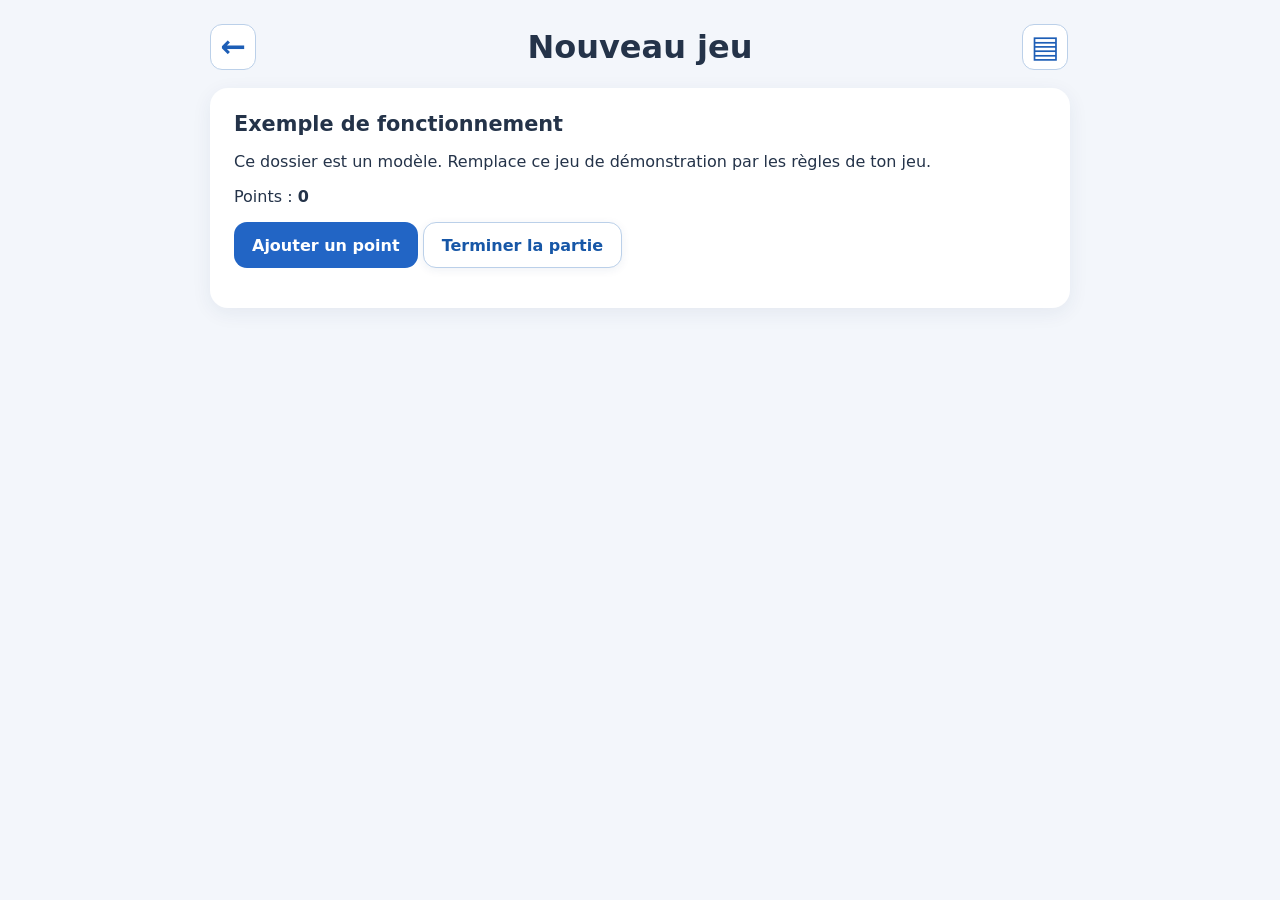
==== games/_template/index.html @ 84b1200f "Scaffold GMR games monorepo with shared xfr1-inspired utilities" ====
<!doctype html>
<html lang="fr">
<head>
  <meta charset="utf-8">
  <meta name="viewport" content="width=device-width, initial-scale=1">
  <title>Nouveau jeu — GMR</title>
  <link rel="stylesheet" href="../../shared/site.css">
  <script defer src="../../games/catalog.js"></script>
  <script defer src="../../shared/game-state.js"></script>
  <script defer src="../../shared/scores.js"></script>
  <script defer src="../../shared/score-view.js"></script>
  <script defer src="./game.js"></script>
</head>
<body>
  <main class="page">
    <nav class="page-header">
      <a class="icon-button" href="../../" aria-label="Accueil">←</a>
      <h1>Nouveau jeu</h1>
      <a class="icon-button" href="../../scores.html?game=game-id&amp;from=game-id" aria-label="Scores">▤</a>
    </nav>
    <section class="panel">
      <h2>Exemple de fonctionnement</h2>
      <p>Ce dossier est un modèle. Remplace ce jeu de démonstration par les règles de ton jeu.</p>
      <p>Points : <strong id="points">0</strong></p>
      <button class="button button-primary" id="add-point" type="button">Ajouter un point</button>
      <button class="button button-secondary" id="finish" type="button">Terminer la partie</button>
      <button class="button button-secondary" id="again" type="button" hidden>Rejouer</button>
      <p id="message" role="status"></p>
    </section>
  </main>
</body>
</html>
---- shared/site.css ----
/* Layout inspired by the responsive cards and score pages in xfr1. */
:root {
  font-family: system-ui, -apple-system, BlinkMacSystemFont, "Segoe UI", sans-serif;
  color: #243349;
  background: #f3f6fb;
  font-synthesis: none;
}
* { box-sizing: border-box; }
body { margin: 0; min-height: 100dvh; }
button, a { -webkit-tap-highlight-color: transparent; }
button { font: inherit; cursor: pointer; touch-action: manipulation; }
a { color: #1d5eb6; }
button:focus-visible, a:focus-visible, tr:focus-visible {
  outline: 3px solid #2482df;
  outline-offset: 3px;
}
[hidden] { display: none !important; }
.page { width: min(100% - 32px, 860px); margin: 0 auto; padding: 24px 0 40px; }
.home-header { display: flex; align-items: center; justify-content: space-between; gap: 16px; margin: 12px 0 36px; }
.eyebrow { color: #5078af; font-weight: 800; letter-spacing: .08em; text-transform: uppercase; font-size: .82rem; margin: 0 0 6px; }
h1 { font-size: clamp(2.2rem, 7vw, 3.25rem); margin: 0; line-height: 1.2; }
.subtitle { color: #64758a; line-height: 1.5; margin: 10px 0 0; }
.section-title { font-size: 1.35rem; margin: 0 0 18px; }
.button { display: inline-flex; align-items: center; justify-content: center; text-decoration: none; border-radius: 13px; padding: 12px 18px; min-height: 46px; font-weight: 750; }
.button-secondary { border: 1px solid #bbd0e9; background: #fff; color: #1757a7; box-shadow: 0 2px 10px #173e7112; }
.button-primary { border: 0; color: #fff; background: #2265c5; }
.game-grid { display: grid; grid-template-columns: repeat(auto-fit, minmax(min(100%, 235px), 1fr)); gap: 18px; }
.game-card { display: flex; flex-direction: column; align-items: flex-start; min-height: 235px; padding: 25px; border-radius: 18px; background: #fff; box-shadow: 0 5px 20px #1e3d6814; text-decoration: none; color: inherit; border: 2px solid transparent; transition: transform .15s ease, border-color .15s ease; }
.game-card:hover, .game-card:focus-visible { border-color: #2265c5; transform: translateY(-2px); }
.game-symbol { font-size: 2.2rem; font-weight: 800; color: #2265c5; line-height: 1.2; }
.game-card h3 { font-size: 1.35rem; margin: 14px 0 6px; }
.game-card p { margin: 0 0 16px; line-height: 1.5; color: #64758a; }
.game-action { margin-top: auto; color: #1d5eb6; font-weight: 750; }
.empty-state, .panel { background: #fff; border-radius: 18px; padding: 24px; box-shadow: 0 5px 20px #1e3d6812; }
.empty-state { color: #64758a; line-height: 1.5; }
.site-footer { text-align: center; font-size: .9rem; color: #64758a; margin-top: 40px; }
.page-header { display: grid; grid-template-columns: 48px minmax(0, 1fr) 48px; gap: 10px; align-items: center; margin-bottom: 18px; }
.page-header h1 { text-align: center; font-size: clamp(1.4rem, 5vw, 2rem); }
.icon-button { width: 46px; height: 46px; border-radius: 12px; border: 1px solid #bbd0e9; background: #fff; display: flex; align-items: center; justify-content: center; font-size: 1.9rem; font-weight: 800; line-height: 1; text-decoration: none; }
.filters { display: flex; gap: 8px; flex-wrap: wrap; margin-bottom: 16px; }
.filter { display: inline-flex; text-decoration: none; border-radius: 11px; padding: 10px 15px; background: #fff; border: 1px solid #bbd0e9; font-weight: 650; }
.filter.active { color: #fff; background: #2265c5; border-color: #2265c5; }
.panel h2 { margin: 0 0 10px; font-size: 1.3rem; }
.muted { color: #64758a; }
.small { font-size: .9rem; }
.error { color: #a32938; font-weight: 650; }
.table-scroll { overflow-x: auto; }
.history-table { width: 100%; border-collapse: collapse; }
.history-table th, .history-table td { text-align: left; padding: 12px 10px; border-bottom: 1px solid #e0e7f0; }
.history-table th { background: #edf3fc; }
.history-table tbody tr { touch-action: pan-y; -webkit-user-select: none; user-select: none; -webkit-touch-callout: none; }
.history-table tbody tr.holding { background: #edf3fc; }
.score-chart { border-top: 1px solid #dce5f0; margin-top: 24px; padding-top: 20px; }
.score-chart svg { display: block; width: 100%; height: auto; font-size: 12px; fill: #64758a; }
.score-grid { stroke: #dae2ed; stroke-width: 1; }
.score-line { fill: none; stroke: #2265c5; stroke-width: 2.5; stroke-linecap: round; stroke-linejoin: round; }
.score-dot { fill: #2265c5; stroke: #fff; stroke-width: 1.5; }
.scores-view { position: fixed; inset: 0; width: 100%; height: 100%; z-index: 1000; background: #f3f6fb; border: 0; }
.keypad { display: grid; grid-template-columns: repeat(3, minmax(0, 1fr)); gap: 10px; }
.keypad button { min-height: 52px; border-radius: 12px; border: 1px solid #b7c9e2; background: white; font-size: 1.45rem; font-weight: 700; color: #243349; }
.keypad .key-edit { background: #e7eef8; font-size: 1rem; }
.app-confirm { width: min(390px, calc(100% - 32px)); max-height: calc(100dvh - 32px); border: 1px solid #c3d3e9; border-radius: 18px; padding: 24px; background: #fff; color: #243349; box-shadow: 0 18px 70px #0005; font-family: inherit; text-align: center; }
.app-confirm::backdrop { background: #060e22b3; }
.app-confirm h2 { margin: 0 0 12px; font-size: 1.4rem; }
.app-confirm p { margin: 0; color: #64758a; line-height: 1.5; }
.confirm-actions { display: flex; gap: 10px; margin-top: 22px; }
.confirm-actions button { flex: 1; min-height: 44px; padding: 10px 12px; border: 1px solid #b7c9e2; border-radius: 11px; background: #eff4fb; color: #243349; font-weight: 700; }
.confirm-actions .confirm-accept { color: #fff; background: #2265c5; border-color: #2265c5; }
.app-confirm-dark { color: #fff; background: #14213b; border-color: #375172; }
.app-confirm-dark p { color: #c5d3e9; }
@media (max-width: 520px) {
  .page { width: min(100% - 24px, 860px); padding-top: 12px; }
  .home-header { align-items: flex-start; margin-bottom: 28px; }
  .home-header .button { padding: 10px 12px; font-size: .9rem; white-space: nowrap; }
  .game-card { min-height: 185px; }
  .panel { padding: 15px; }
}
@media (prefers-reduced-motion: reduce) {
  .game-card { transition: none; }
}
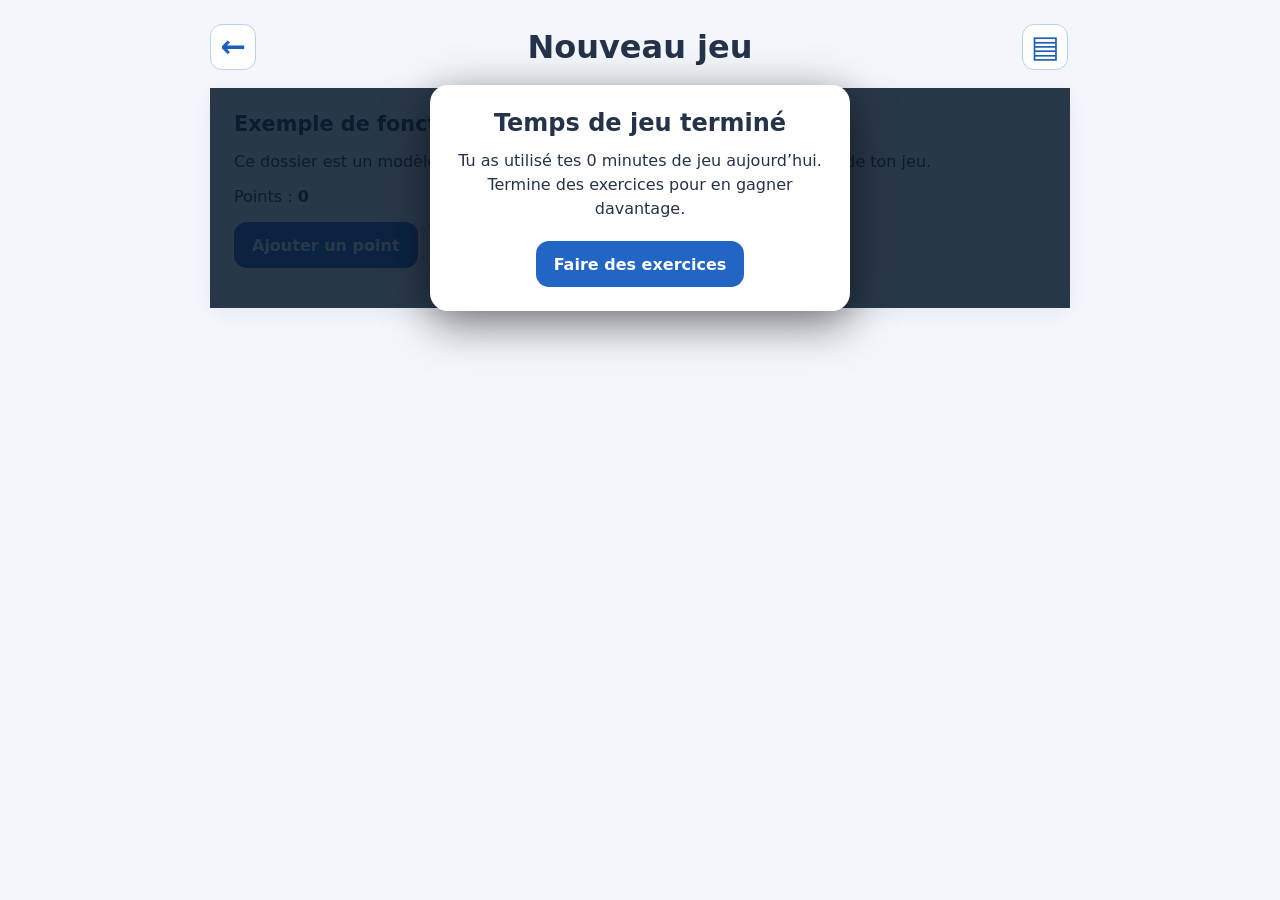
==== commit 3233d3b4: "Share daily play-time quota across GMR games using xfr1 credit" ====
--- a/games/_template/index.html
+++ b/games/_template/index.html
@@ -8,6 +8,7 @@
   <script defer src="../../games/catalog.js"></script>
   <script defer src="../../shared/game-state.js"></script>
   <script defer src="../../shared/scores.js"></script>
+  <script defer src="../../shared/play-time.js"></script>
   <script defer src="../../shared/score-view.js"></script>
   <script defer src="./game.js"></script>
 </head>
--- a/shared/site.css
+++ b/shared/site.css
@@ -78,3 +78,25 @@
 @media (prefers-reduced-motion: reduce) {
   .game-card { transition: none; }
 }
+
+/* Shared daily play budget, positioned inside fullscreen-capable game hosts. */
+.gmr-daily-panel { padding: 16px 20px; margin: 0 0 24px; background: #e7effb; border-radius: 14px; }
+.gmr-daily-panel h2 { font-size: 1.12rem; margin: 0 0 8px; }
+.gmr-daily-panel p { margin: 0 0 8px; line-height: 1.5; }
+.gmr-play-status { position: absolute; z-index: 15; bottom: 8px; left: 50%;
+  transform: translateX(-50%); width: max-content; max-width: calc(100% - 18px);
+  background: #0b213be8; border: 1px solid #ffffff52; border-radius: 999px;
+  padding: 5px 12px; color: #fff; font-weight: 750; font-size: .8rem;
+  text-align: center; pointer-events: none; }
+.gmr-play-lock { position: absolute; inset: 0; z-index: 30;
+  display: flex; justify-content: center; align-items: center; padding: 14px;
+  background: #08192ddc; touch-action: pan-y; }
+.gmr-play-lock-panel { width: min(420px, 100%); padding: 24px; text-align: center;
+  background: #fff; color: #243349; border-radius: 18px; box-shadow: 0 12px 45px #0008; }
+.gmr-play-lock-panel h2 { font-size: 1.5rem; margin: 0 0 12px; }
+.gmr-play-lock-panel p { line-height: 1.5; margin: 0 0 20px; }
+.panel { position: relative; }
+@media (max-width: 520px) {
+  .gmr-play-status { padding: 4px 8px; font-size: .68rem; }
+  .gmr-play-lock-panel { padding: 18px; }
+}
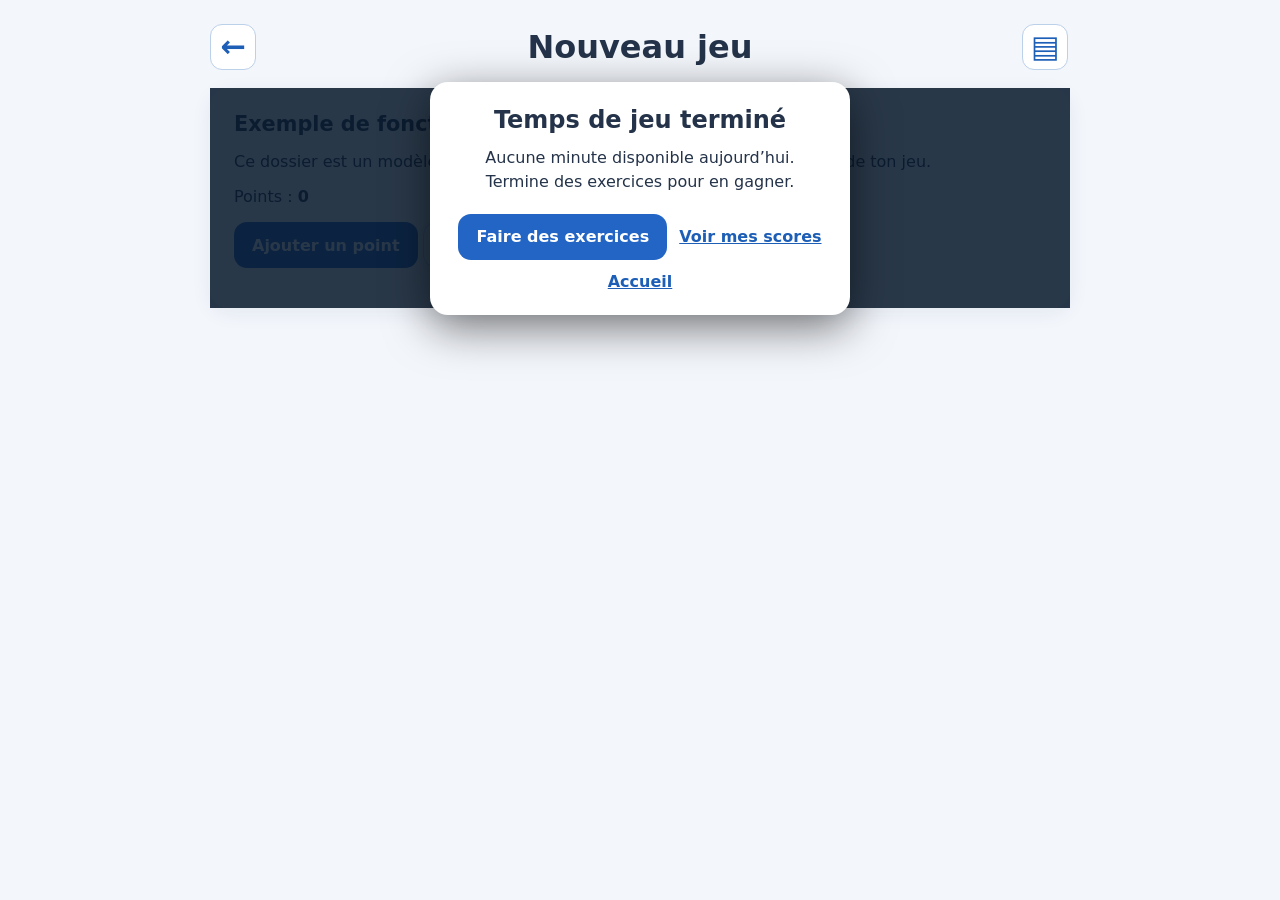
==== commit 6aa9f6db: "GMR: include refresh-aware CSS and JS loading in new-game template" ====
--- a/games/_template/index.html
+++ b/games/_template/index.html
@@ -4,13 +4,34 @@
   <meta charset="utf-8">
   <meta name="viewport" content="width=device-width, initial-scale=1">
   <title>Nouveau jeu — GMR</title>
-  <link rel="stylesheet" href="../../shared/site.css">
-  <script defer src="../../games/catalog.js"></script>
-  <script defer src="../../shared/game-state.js"></script>
-  <script defer src="../../shared/scores.js"></script>
-  <script defer src="../../shared/play-time.js"></script>
-  <script defer src="../../shared/score-view.js"></script>
-  <script defer src="./game.js"></script>
+  <script>
+    // The homepage refresh token is carried in the game URL. Apply the same
+    // token to every CSS/JS asset, without changing script execution order.
+    (() => {
+      const fresh = new URLSearchParams(location.search).get("gmr-refresh")
+        || String(Date.now());
+      const resources = [
+        ["style", "../../shared/site.css"],
+        ["script", "../../games/catalog.js"],
+        ["script", "../../shared/game-state.js"],
+        ["script", "../../shared/scores.js"],
+        ["script", "../../shared/play-time.js"],
+        ["script", "../../shared/score-view.js"],
+        ["script", "./game.js"],
+      ];
+      for (const [kind, file] of resources) {
+        const url = new URL(file, location.href);
+        url.searchParams.set("gmr-refresh", fresh);
+        if (kind === "style") {
+          document.write('<link rel="stylesheet" href="' + url.href + '">');
+        } else {
+          const attrs = kind === "module" ? 'type="module"' : 'defer';
+          document.write('<scr' + 'ipt ' + attrs + ' src="' + url.href +
+            '"></scr' + 'ipt>');
+        }
+      }
+    })();
+  </script>
 </head>
 <body>
   <main class="page">
